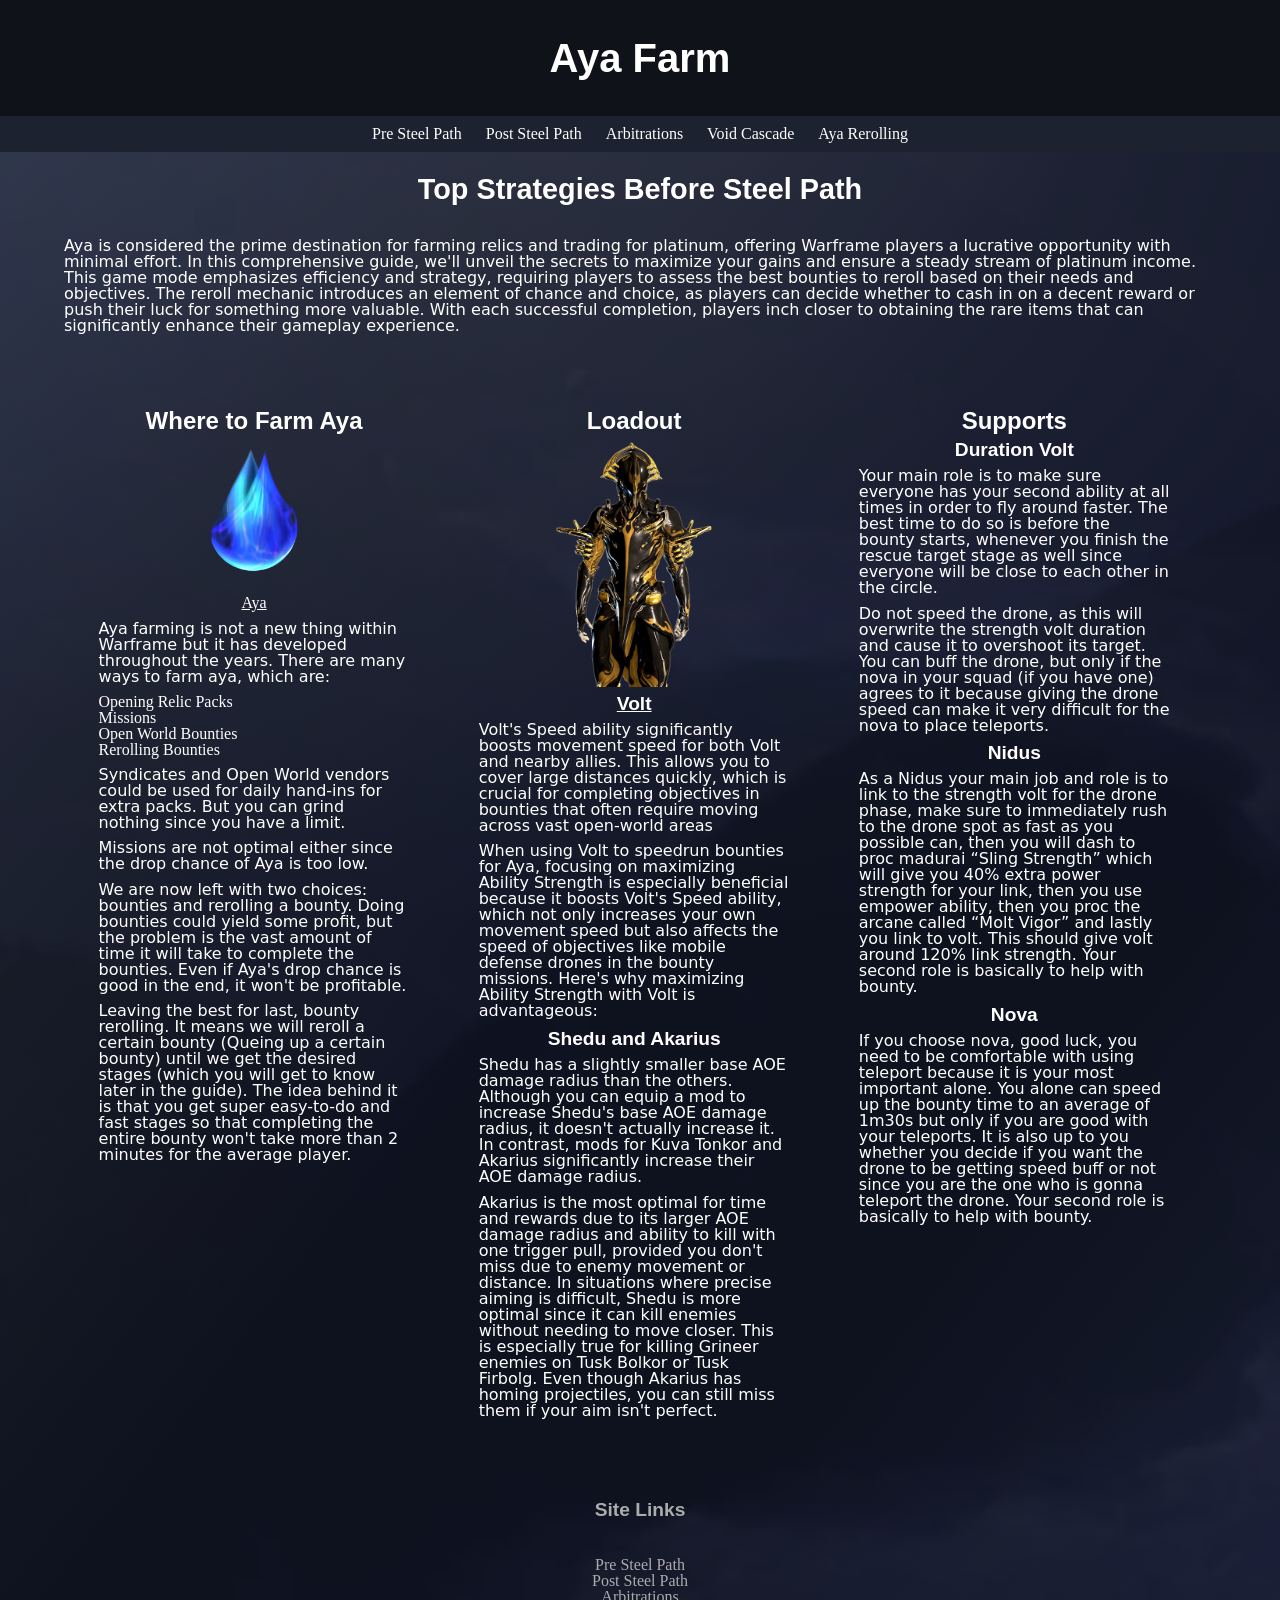
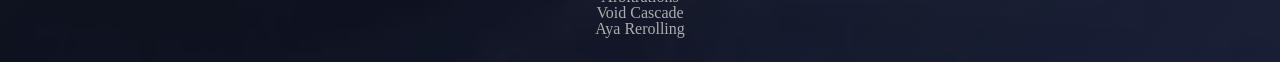
==== multipage5.html @ 38a60b0c "Publish" ====
<!doctype html>

<html lange="en">
    <!--Start of Head Tag-->
    <head>
        <meta charset="utf-8">

        <!--Title of the Tab-->
        <title>Aya Rerolling</title>

        <!--Link this webpage to the external CSS File-->
        <link rel="stylesheet" type="text/css" href="styles.css">
    </head>

    <!--Start of the content of the page-->
    <body>
            <!--Add a header class-->
            <div id="headbg">
                <header>
                    <h1>Aya Farm</h1>
                </header>

                <!--Navigation Links to other webpages-->
                <!--Add class to nav to look cool-->
                <!--Later found out this is required for the rollover or hover feature in the final project-->
                <nav class="navbar">
                    <ul>
                        <li class="navlink"><a href="multipage1.html">Pre Steel Path</a></li>
                        <li class="navlink"><a href="multipage2.html">Post Steel Path</a></li>
                        <li class="navlink"><a href="multipage3.html">Arbitrations</a></li>
                        <li class="navlink"><a href="multipage4.html">Void Cascade</a></li>
                        <li class="navlink"><a href="multipage5.html">Aya Rerolling</a></li>
                    </ul>
                </nav>
            </div>
        <!--Wrapper for the whole page-->
        <div id="wrapperpage">    
            <!--Main Content of this webpage-->

            <h2>Top Strategies Before Steel Path</h2>
            <p>
                Aya is considered the prime destination for farming relics and trading for platinum, offering Warframe players a lucrative opportunity with minimal effort. In this comprehensive guide, we'll unveil the secrets to maximize your gains and ensure a steady stream of platinum income. 
            </br>
                This game mode emphasizes efficiency and strategy, requiring players to assess the best bounties to reroll based on their needs and objectives. The reroll mechanic introduces an element of chance and choice, as players can decide whether to cash in on a decent reward or push their luck for something more valuable. With each successful completion, players inch closer to obtaining the rare items that can significantly enhance their gameplay experience.
            </p>

            <!--Column 1 -->
            <div id="column1">
                <article>
                    <h3>Where to Farm Aya</h3>

                    <figure></figure>
                        <img src="aya.webp" class="smallimg">
                        <figcaption class="captionlink">
                            <a href="https://warframe.fandom.com/wiki/Aya">Aya</a>
                        </figcaption>
                    </figure>

                    <p>
                        Aya farming is not a new thing within Warframe but it has developed throughout the years. There are many ways to farm aya, which are:
                    </p>
                    <ul>
                        <li>Opening Relic Packs</li>
                        <li>Missions</li>
                        <li>Open World Bounties</li>
                        <li>Rerolling Bounties</li>
                    </ul>
                    <p>
                        Syndicates and Open World vendors could be used for daily hand-ins for extra packs. But you can grind nothing since you have a limit. 
                    </p>
                    <p>
                        Missions are not optimal either since the drop chance of Aya is too low.
                    </p>
                    <p>
                        We are now left with two choices: bounties and rerolling a bounty. Doing bounties could yield some profit, but the problem is the vast amount of time it will take to complete the bounties. Even if Aya's drop chance is good in the end, it won't be profitable.
                    </p>
                    <p>
                        Leaving the best for last, bounty rerolling. It means we will reroll a certain bounty (Queing up a certain bounty) until we get the desired stages (which you will get to know later in the guide). The idea behind it is that you get super easy-to-do and fast stages so that completing the entire bounty won't take more than 2 minutes for the average player.

                    </p>
                </article>
            </div>

            <!--Column 2 -->
            <div id="column2">
                <article>
                    <h3>Loadout</h3>

                    <figure></figure>
                        <img src="volt.webp" class="smallimg">
                        <figcaption class="captionlink">
                            <a href="https://warframe.fandom.com/wiki/Volt"><h4>Volt</h4></a>
                        </figcaption>
                    </figure>

                    <p>
                        Volt's Speed ability significantly boosts movement speed for both Volt and nearby allies. This allows you to cover large distances quickly, which is crucial for completing objectives in bounties that often require moving across vast open-world areas
                    </p>
                    <p>
                        When using Volt to speedrun bounties for Aya, focusing on maximizing Ability Strength is especially beneficial because it boosts Volt's Speed ability, which not only increases your own movement speed but also affects the speed of objectives like mobile defense drones in the bounty missions. Here's why maximizing Ability Strength with Volt is advantageous:
                    </p>

                    <h4>Shedu and Akarius</h4>
                    <p>
                        Shedu has a slightly smaller base AOE damage radius than the others. Although you can equip a mod to increase Shedu's base AOE damage radius, it doesn't actually increase it. In contrast, mods for Kuva Tonkor and Akarius significantly increase their AOE damage radius.
                    </p>
                    <p>
                        Akarius is the most optimal for time and rewards due to its larger AOE damage radius and ability to kill with one trigger pull, provided you don't miss due to enemy movement or distance. In situations where precise aiming is difficult, Shedu is more optimal since it can kill enemies without needing to move closer. This is especially true for killing Grineer enemies on Tusk Bolkor or Tusk Firbolg. Even though Akarius has homing projectiles, you can still miss them if your aim isn't perfect.
                    </p>
                </article>
            </div>

            <!--Column 3 -->
            <div id="column3">
                <article>
                    <h3>Supports</h3>

                    <h4>Duration Volt</h4>
                    <p>
                        Your main role is to make sure everyone has your second ability at all times in order to fly around faster. The best time to do so is before the bounty starts, whenever you finish the rescue target stage as well since everyone will be close to each other in the circle. 
                    </p>
                    <p>
                        Do not speed the drone, as this will overwrite the strength volt duration and cause it to overshoot its target. You can buff the drone, but only if the nova in your squad (if you have one) agrees to it because giving the drone speed can make it very difficult for the nova to place teleports.
                    </p>

                    <h4>Nidus</h4>
                    <p>
                        As a Nidus your main job and role is to link to the strength volt for the drone phase, make sure to immediately rush to the drone spot as fast as you possible can, then you will dash to proc madurai “Sling Strength” which will give you 40% extra power strength for your link, then you use empower ability, then you proc the arcane called “Molt Vigor” and lastly you link to volt. This should give volt around 120% link strength. Your second role is basically to help with bounty.
                    </p>

                    <h4>Nova</h4>
                    <p>
                        If you choose nova, good luck, you need to be comfortable with using teleport because it is your most important alone. You alone can speed up the bounty time to an average of 1m30s but only if you are good with your teleports. It is also up to you whether you decide if you want the drone to be getting speed buff or not since you are the one who is gonna teleport the drone. Your second role is basically to help with bounty.
                    </p>
                </article>
            </div>
        </div>
        

        <!--Footer to include additional info and links to other webpages aswell-->
        <div class="footwrpper">
            <footer>
                <h4>
                    Site Links
                </h4
                >
                <nav class="navfooter">
                    <ul>
                        <li><a href="multipage1.html">Pre Steel Path</a></li>
                        <li><a href="multipage2.html">Post Steel Path</a></li>
                        <li><a href="multipage3.html">Arbitrations</a></li>
                        <li><a href="multipage4.html">Void Cascade</a></li>
                        <li><a href="multipage5.html">Aya Rerolling</a></li>
                    </ul>
                </nav>
            </footer>
        </div>
    </body>
</html>
---- styles.css ----
/*
Font properties checklist
color: #ffffff; white;
font-family: 
font-size
font-weight
*/

/*Reset CSS Start*/
html, body, div, span, applet, object, iframe,
h1, h2, h3, h4, h5, h6, p, blockquote, pre,
a, abbr, acronym, address, big, cite, code,
del, dfn, em, img, ins, kbd, q, s, samp,
small, strike, strong, sub, sup, tt, var,
b, u, i, center,
dl, dt, dd, ol, ul, li,
fieldset, form, label, legend,
table, caption, tbody, tfoot, thead, tr, th, td,
article, aside, canvas, details, embed, 
figure, figcaption, footer, header, hgroup, 
menu, nav, output, ruby, section, summary,
time, mark, audio, video {
	margin: 0;
	padding: 0;
	border: 0;
	font-size: 100%;
	font: inherit;
	vertical-align: baseline;
}
/* HTML5 display-role reset for older browsers */
article, aside, details, figcaption, figure, 
footer, header, hgroup, menu, nav, section {
	display: block;
}
body {
	line-height: 1;
}
ol, ul {
	list-style: none;
}
blockquote, q {
	quotes: none;
}
blockquote:before, blockquote:after,
q:before, q:after {
	content: '';
	content: none;
}
table {
	border-collapse: collapse;
	border-spacing: 0;
}
/*----------Reset CSS End----------*/

body{
    background-color: #1d2230;
    background-image: radial-gradient(60rem at top, hsla(0, 0%, 100%, 0.07), transparent), url(cloudybg.webp), linear-gradient(to bottom right, #31394e, #1d212d, #101321, #101321, #191e33);
    background-repeat: no-repeat;
    background-size: cover, cover, cover;
    
    margin: 0px;

    color: #ffffff;

}
header{
    color: #ffffff;
    padding: 1%;
    margin: 0 auto;
}


/*----------Content Style----------*/
@import url('https://fonts.googleapis.com/css2?family=Montserrat:ital,wght@0,100..900;1,100..900&family=Open+Sans:ital,wght@0,300..800;1,300..800&family=Slabo+27px&display=swap');
/**
font-family: 
**/

h1{
    text-align: center; 
    margin: 2% 0;
    font-size: 250%;
    font-weight: bold;
    font-family: "Open Sans", sans-serif;
}
h2{
    text-align: center;
    margin: 2% 0;
    font-size: 180%;
    font-weight: bold;
    font-family: "Open Sans", sans-serif;
}
h3{
    text-align: center;
    margin: 2% 0;
    font-size: 150%;
    font-weight: bold;
    font-family: "Open Sans", sans-serif;
}
h4{
    text-align: center;
    margin: 2% 0;
    font-size: 120%;
    font-weight: bold;
    font-family: "Open Sans", sans-serif;
}

p{
    margin: 3% 0;
    font-family: "Montserrat", system-ui;
}



/*----------Add a color seperation for the top and bottom of the page----------*/
#headbg{
    background: #101219;
    margin: 0 auto;
}

.footwrapper{
    background: #101219;
    margin: 0 auto;
}

/*----------Column Layout Classes and IDs----------*/

/*wrapper for the whole page*/
#wrapperpage{
    width: 90%;
    margin: 0 auto;
}

/*Page 1 Columns*/
#column1{
    width: 27%;
    float: left;
    padding: 3%;
}
#column2{
    width: 27%;
    float: left;
    padding: 3%;
}
#column3{
    width: 27%;
    float: left;
    padding: 3%;
}

/*second row of columns*/
#column4{
    width: 27%;
    float: left;
    padding: 3%;
}
#column5{
    width: 27%;
    float: left;
    padding: 3%;
}
#column6{
    width: 27%;
    float: left;
    padding: 3%;
}

/*Double column*/

#dcolumn1{
    Width: 42%;
    float: left;
    padding: 3%;
}
#dcolumn2{
    Width: 42%;
    float: left;
    padding: 3%;
}

/*----------Class to make the navigation into a horizontal bar----------*/
/*Couldn't figure out how to center the links with the tutorial*/
/*Centered it after simplifying the code*/
.navbar ul{
    text-align: center;
    background: #1d2230;
}

.navbar a{
    display: inline-block;
    padding: 10px;
}

.navbar a:hover{
    background: linear-gradient(90deg,#51b2d1,#3790f5);
}


.navlink {
    display: inline-block;
    margin: 0% auto;
}
li.navlink a:link{
    color: white;
    text-decoration: none;
}
li.navlink a:visited{
    color: grey;
}

li.navlink a:active{
    color: blue
}

figcaption.captionlink a:link{
    color: white;
}
figcaption.captionlink a:visited{
    color: grey;
}

/*----------Footer CSS----------*/
/*couldn't figure out how to make footer stick to the bottom of the page*/
footer{
    color: rgb(172, 172, 172);
    padding: 1%;
    margin: 0% auto;
    clear: left;
}

.navfooter ul{
    text-align: center;
    list-style-type: none;
    padding: 1%;
    margin: 0% auto;
    
}
.navfooter a{
    color: rgb(172, 172, 172);
    text-decoration: none;
}

li.footlink a:hover{
    color: grey;
}

li.footlink a:active{
    color: blue;
}

li.footlink a:visited{
    color: rgb(56, 56, 56);
}

/*Figure CSS*/

.smallimg{
    display: block;
    margin: auto;
    width: 50%;
    height: auto;
}
.medimg{
    display: block;
    margin: auto;
    width: 100%;
    height: auto;
}

.center{
    display: block;
    margin-left: auto;
    margin-right: auto;
    width: 50%;
}
.portrait{
    display: block;
    margin-left: auto;
    margin-right: auto;
    width: 25%;
}

figcaption{
    text-align: center;
}

/*Table CSS*/
table {
	width: 100%;
	border-collapse: collapse;
	overflow: hidden;
}
th, td {
	padding: 5px;
}
thead {
	th {
		background-color: #03081f;
	}
}
tbody {
	tr {
		&:hover {
			background: linear-gradient(90deg,#51b2d1,#3790f5);
		}
	}
}
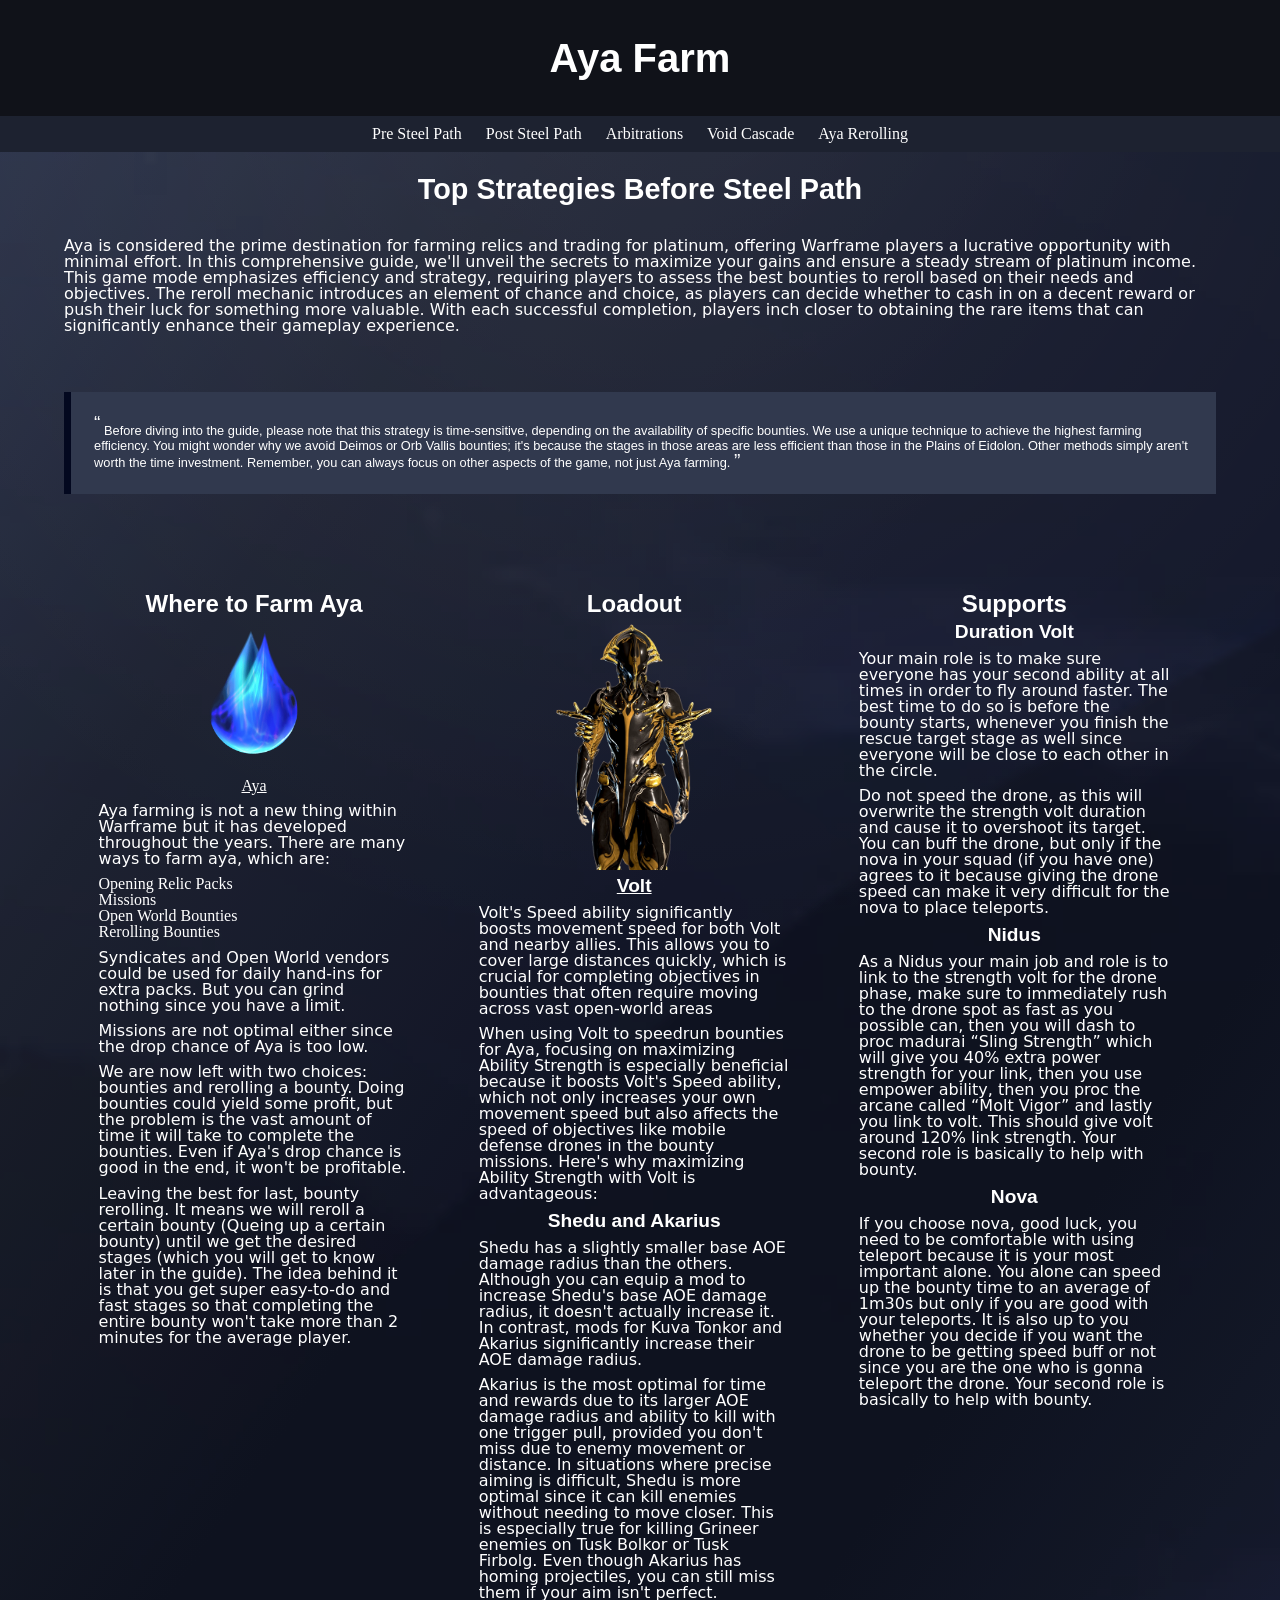
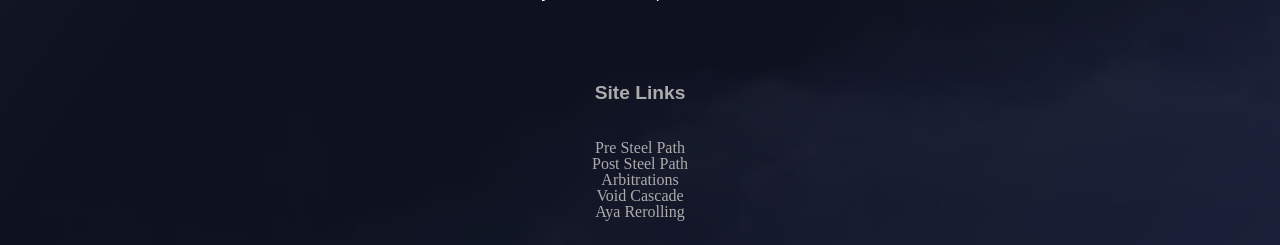
==== commit d8ea8693: "Blockquote" ====
--- a/multipage5.html
+++ b/multipage5.html
@@ -43,6 +43,9 @@
             </br>
                 This game mode emphasizes efficiency and strategy, requiring players to assess the best bounties to reroll based on their needs and objectives. The reroll mechanic introduces an element of chance and choice, as players can decide whether to cash in on a decent reward or push their luck for something more valuable. With each successful completion, players inch closer to obtaining the rare items that can significantly enhance their gameplay experience.
             </p>
+            <blockquote>
+                Before diving into the guide, please note that this strategy is time-sensitive, depending on the availability of specific bounties. We use a unique technique to achieve the highest farming efficiency. You might wonder why we avoid Deimos or Orb Vallis bounties; it's because the stages in those areas are less efficient than those in the Plains of Eidolon. Other methods simply aren't worth the time investment. Remember, you can always focus on other aspects of the game, not just Aya farming.
+            </blockquote>
 
             <!--Column 1 -->
             <div id="column1">
--- a/styles.css
+++ b/styles.css
@@ -110,6 +110,28 @@
     font-family: "Montserrat", system-ui;
 }
 
+/*----------Blockquote----------*/
+
+blockquote{
+    font-size: 80%;
+    font-family: "Open Sans", sans-serif;
+    line-height: 1.2em;
+    margin: 5% 0 5% 0;
+    padding: 2%;
+    border-left: 7px solid #03081f;
+    background-color: #31394e;
+}
+
+blockquote:before{
+    vertical-align: 0.3em;
+    font-size: 150%;
+    content: "\201C";
+}
+
+blockquote::after{
+    font-size: 150%;
+    content: "\201D";
+}
 
 
 /*----------Add a color seperation for the top and bottom of the page----------*/
